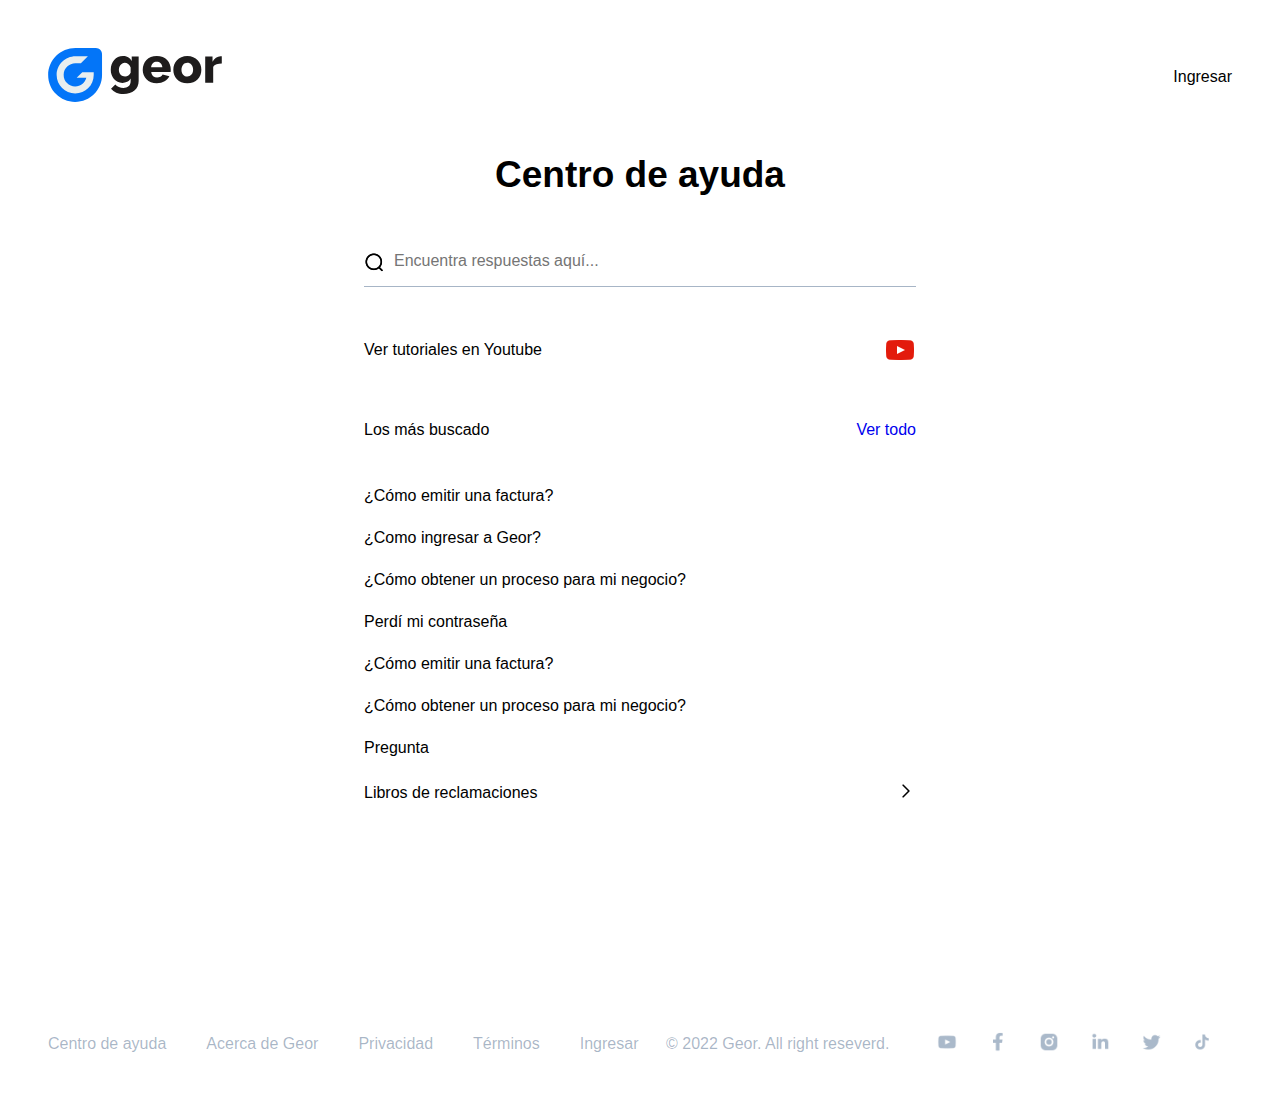
==== pages/centrodeayuda.html @ ee3587a7 "pagina de centro de ayuda" ====
<!DOCTYPE html>
<html lang="es">
<head>
  <meta charset="UTF-8">
  <meta http-equiv="X-UA-Compatible" content="IE=edge">
  <meta name="viewport" content="width=device-width, initial-scale=1.0">
  <title>Centro de ayuda</title>
  <link rel="stylesheet" href="../css/centrodeayuda.css">
</head>
<body>
  <header class="header">
    <div class="contenedor">
      <div class="logo">
        <img src="../assets/img/logo.svg" alt="">
      </div>
      <div class="ingresar">
        <a href="#">Ingresar</a>
      </div>
    </div>
  </header>
  <main class="contenido">
    <h2 class="titulo">Centro de ayuda</h2>
    <div class="busqueda">
      <img src="../assets/icons/Search.png" alt="">
      <input type="text" placeholder="Encuentra respuestas aquí..." id="busqueda">
      <button class="button d-none">x</button>
    </div>
    <div class="video-youtube">
      <a href="#">Ver tutoriales en Youtube</a>
      <img src="../assets/icons/youtube-color.png" alt="">
    </div>
    <div class="mas-buscado">
      <p>Los más buscado</p>
      <a href="#">Ver todo</a>
    </div>
    <div class="opciones">
      <div class="item">
        <a href="#">¿Cómo emitir una factura?</a>
      </div>
      <div class="item">
        <a href="#">¿Como ingresar a Geor?</a>
      </div>
      <div class="item">
        <a href="#">¿Cómo obtener un proceso para mi negocio?</a>
      </div>
      <div class="item">
        <a href="#">Perdí mi contraseña</a>
      </div>
      <div class="item">
        <a href="#">¿Cómo emitir una factura?</a>
      </div>
      <div class="item">
        <a href="#">¿Cómo obtener un proceso para mi negocio?</a>
      </div>
      <div class="item">
        <a href="#">Pregunta</a>
      </div>
    </div>
    <div class="reclamacion">
      <a href="#">Libros de reclamaciones</a>
      <span>
        <img src="../assets/icons/Arrow-Left.png" alt="">
      </span>
    </div>
  </main>
  <footer class="footer">
    <nav class="navegacion">
      <ul>
        <li>
          <a href="#">Centro de ayuda</a>
        </li>
        <li>
          <a href="#">Acerca de Geor</a>
        </li>
        <li>
          <a href="#">Privacidad</a>
        </li>
        <li>
          <a href="#">Términos</a>
        </li>
        <li>
          <a href="#">Ingresar</a>
        </li>
      </ul>
    </nav>
    <p class="copyright">
      © 2022 Geor. All right reseverd.
    </p>
    <nav class="sociales">
      <ul>
        <li>
          <a href="#">
            <img src="../assets/icons/youtube.png" alt="">
          </a>
        </li>
        <li>
          <a href="#">
            <img src="../assets/icons/Facebook.png" alt="">
          </a>
        </li>
        <li>
          <a href="#">
            <img src="../assets/icons/instagram.png" alt="">
          </a>
        </li>
        <li>
          <a href="#">
            <img src="../assets/icons/linkedin.png" alt="">
          </a>
        </li>
        <li>
          <a href="#">
            <img src="../assets/icons/twitter.png" alt="">
          </a>
        </li>
        <li>
          <a href="#">
            <img src="../assets/icons/social.png" alt="">
          </a>
        </li>
      </ul>
    </nav>
  </footer>

  <script src="../js/scripts.js"></script>
</body>
</html>
---- css/centrodeayuda.css ----
:root {
  --Roboto: 'Roboto', sans-serif;
}

html {
  box-sizing: border-box
}

*,*::after,*::before {
  box-sizing: inherit;
  margin: 0;
  padding: 0;
}

body {
  font-family: var(--Roboto);
}

.header {
  width: 100%;
}

.contenedor {
  width: 100%;
  max-width: 1280px;
  margin: 0 auto;
  display: flex;
  justify-content: center;
  margin-top: 42px;
}

.contenedor .ingresar {
  display: none;
}

.contenedor .ingresar a {
  text-decoration: none;
  font-size: 16px;
  font-weight: 400;
  color: #000;
}

.contenido {
  width: 100%;
  max-width: 648px;
  margin: 0 auto;
  padding: 0 16px;
}

.contenido .titulo {
  display: none;
}

.contenido .busqueda {
  position: relative;
}

.contenido .busqueda input{
  margin-top: 40px;
  width: 100%;
  border: none;
  outline: none;
  font-size: 16px;
  border-bottom: 1px solid rgba(3, 44, 91, 0.35);
  padding: 16px 30px;
}

.contenido .busqueda img:nth-child(1){
  content: "";
  width: 20px;
  height: 20px;
  position: absolute;
  top: 56px;
  left: 0;
  background-image: url('../assets/icons/Search.png');
  background-size: contain;
  background-repeat: no-repeat;
  z-index: 1000;
}

.contenido .busqueda .button {
  content: "";
  width: 20px;
  height: 20px;
  right: 0;
  top: 56px;
  position: absolute;
  border: none;
  background-color: transparent;
  font-size: 20px;
  cursor: pointer;
  animation: scale .3s ease;
}

.d-none {
  display: none !important;
}

.contenido .busqueda .button:active {
  transform: scale(0.9);
}

.video-youtube {
  margin-top: 47px;
  display: flex;
  flex-direction: row;
  justify-content: space-between;
  align-items: center;
  margin-bottom: 55px;
}

.video-youtube a {
  text-decoration: none;
  color: #000;
  font-size: 16px;
  font-weight: 400;
}

.video-youtube img {
  width: 32px;
  height: 32px; 
}

.mas-buscado {
  display: flex;
  justify-content: space-between;
  margin-top: 24px;
  margin-bottom: 48px;
}

.mas-buscado p {
  font-style: normal;
  font-weight: 400;
  font-size: 16px;
}

.mas-buscado a {
  text-decoration: none;
}

.opciones {
  margin-top: 24px;
  margin-bottom: 24px;
  display: flex;
  flex-direction: column;
  gap: 24px;
}

.opciones .item a {
  text-decoration: none;
  color: #000;
  font-size: 16px;
  font-weight: 300;
}

.reclamacion {
  display: flex;
  justify-content: space-between;
  align-items: center;
  margin-bottom: 24px;
}

.reclamacion a {
  text-decoration: none;
  color: #000;
  font-size: 16px;
  font-weight: 400;
}

.reclamacion img {
  width: 20px;
  height: 20px;
}

.footer {
  margin-top: 177px;
  display: flex;
  flex-direction: column;
  justify-content: center;
  align-items: center;
}

.footer ul {
  list-style: none;
}

.footer a  {
  text-decoration: none;
}

.footer .navegacion ul {
  display: flex;
  flex-direction: column;
  align-content: center;
  justify-content: center;
  text-align: center;
  gap: 24px;
}

.footer .navegacion a {
  color: rgba(3, 44, 91, 0.35);
  font-size: 16px;
}

.footer .copyright {
  display: none;
}

.footer .sociales {
  margin-top: 50px;
  margin-bottom: 50px;
  padding: 0 20px;
}

.footer .sociales ul {
  display: flex;
  flex-direction: row;
  gap: 28px;
}

.footer .sociales img {
  width: 20px;
}

@media (min-width: 390px) {
  .contenedor {
    margin-top: 72px;
  }
}

@media (min-width: 744px) {
  .contenido {
    padding: 0 48px;
  }
  .footer .navegacion ul {
    flex-direction: row;
    gap: 48px;
  }
  .footer .sociales ul {
    gap: 40px;
  }
}

@media (min-width: 1280px) {
  .contenedor {
    margin-top: 48px;
    padding: 0 48px;
    justify-content: space-between;
    align-items: center;
  }
  .contenedor .ingresar {
    display: block;
  }

  .contenido .titulo {
    display: block;
    text-align: center;
    font-weight: 700;
    font-size: 37px;
    margin-top: 48px;
  }

  .footer {
    flex-direction: row;
    justify-content: space-between;
    padding: 0 48px;
  }

  .footer .copyright {
    display: block;
    font-size: 16px;
    font-weight: 400;
    text-align: center;
    color: rgba(3, 44, 91, 0.35);
  }

  .footer .navegacion ul {
    gap: 40px;
  }
  .footer .sociales ul {
    gap: 31px;
  }
}
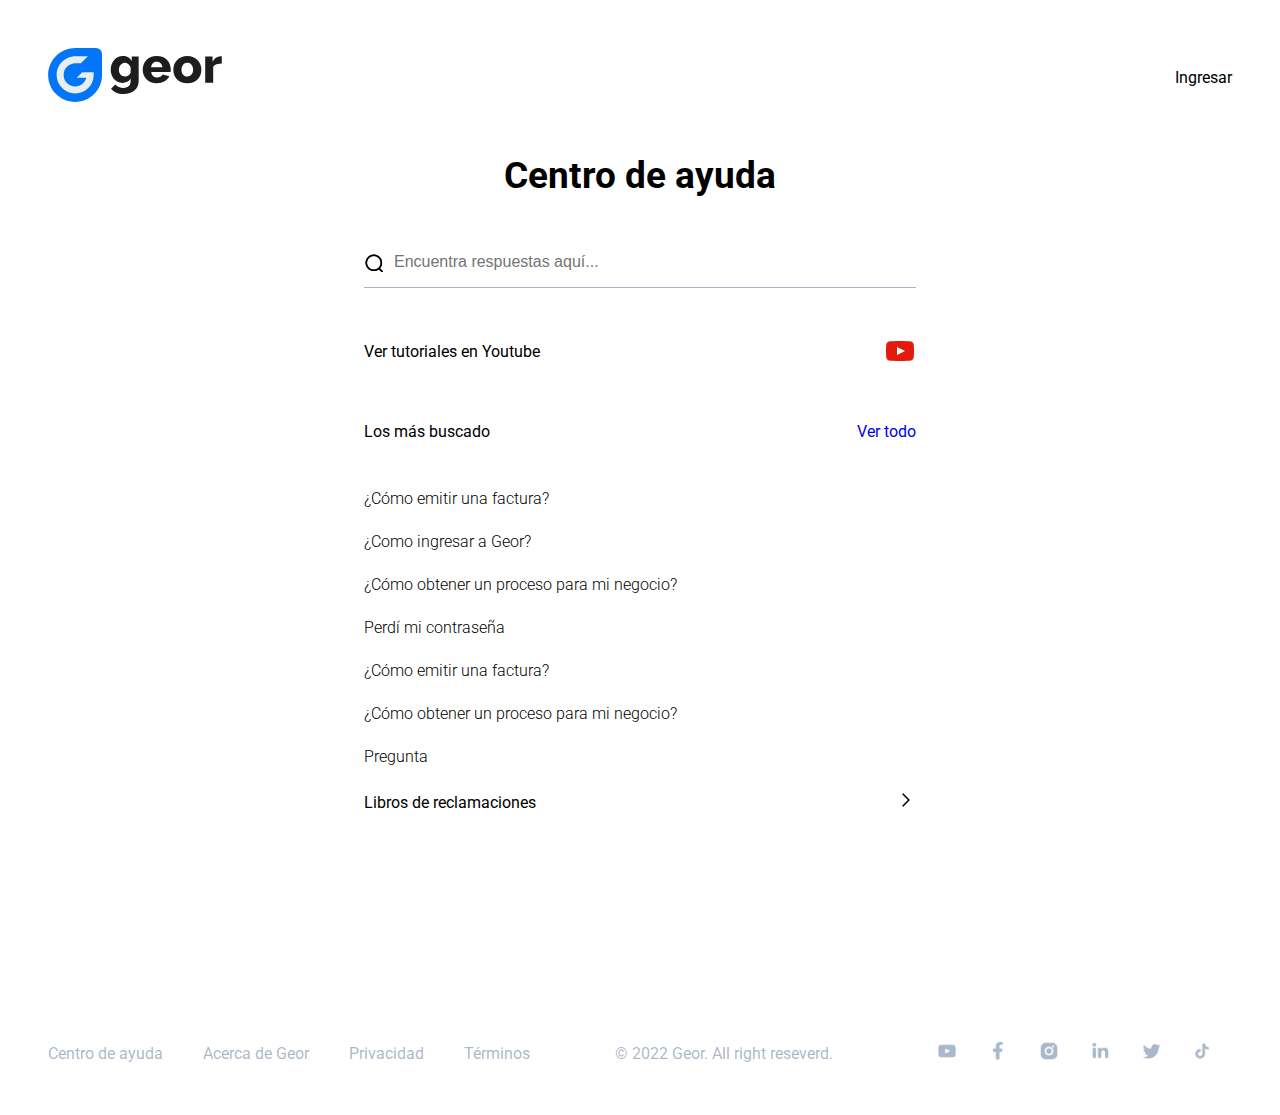
==== commit c7c6eea1: "pagina de acerca de geor" ====
--- a/pages/centrodeayuda.html
+++ b/pages/centrodeayuda.html
@@ -5,7 +5,11 @@
   <meta http-equiv="X-UA-Compatible" content="IE=edge">
   <meta name="viewport" content="width=device-width, initial-scale=1.0">
   <title>Centro de ayuda</title>
-  <link rel="stylesheet" href="../css/centrodeayuda.css">
+  <link rel="preconnect" href="https://fonts.googleapis.com">
+  <link rel="preconnect" href="https://fonts.gstatic.com" crossorigin>
+  <link href="https://fonts.googleapis.com/css2?family=Roboto:ital,wght@0,100;0,300;0,400;0,500;0,700;0,900;1,100;1,300;1,400;1,500;1,700;1,900&display=swap" rel="stylesheet">
+
+  <link rel="stylesheet" href="../css/centroayuda.css">
 </head>
 <body>
   <header class="header">
@@ -67,10 +71,10 @@
     <nav class="navegacion">
       <ul>
         <li>
-          <a href="#">Centro de ayuda</a>
+          <a href="centrodeayuda.html">Centro de ayuda</a>
         </li>
         <li>
-          <a href="#">Acerca de Geor</a>
+          <a href="acercadegeor.html">Acerca de Geor</a>
         </li>
         <li>
           <a href="#">Privacidad</a>
@@ -78,7 +82,7 @@
         <li>
           <a href="#">Términos</a>
         </li>
-        <li>
+        <li class="ingreso-ul">
           <a href="#">Ingresar</a>
         </li>
       </ul>
--- a/css/centroayuda.css
+++ b/css/centroayuda.css
@@ -0,0 +1,348 @@
+:root {
+  --Roboto: "Roboto", sans-serif;
+}
+
+html {
+  -webkit-box-sizing: border-box;
+          box-sizing: border-box;
+}
+
+*, *::after, *::before {
+  -webkit-box-sizing: inherit;
+          box-sizing: inherit;
+  margin: 0;
+  padding: 0;
+}
+
+body {
+  font-family: var(--Roboto);
+}
+
+.header {
+  width: 100%;
+}
+
+.contenedor {
+  width: 100%;
+  max-width: 1280px;
+  margin: 0 auto;
+  display: -webkit-box;
+  display: -ms-flexbox;
+  display: flex;
+  -webkit-box-pack: center;
+      -ms-flex-pack: center;
+          justify-content: center;
+  margin-top: 42px;
+}
+
+.contenedor .ingresar {
+  display: none;
+}
+
+.contenedor .ingresar a {
+  text-decoration: none;
+  font-size: 16px;
+  font-weight: 400;
+  color: #000;
+}
+
+.contenido {
+  width: 100%;
+  max-width: 648px;
+  margin: 0 auto;
+  padding: 0 16px;
+}
+
+.contenido .titulo {
+  display: none;
+}
+
+.contenido .busqueda {
+  position: relative;
+}
+
+.contenido .busqueda input {
+  margin-top: 40px;
+  width: 100%;
+  border: none;
+  outline: none;
+  font-size: 16px;
+  border-bottom: 1px solid rgba(3, 44, 91, 0.35);
+  padding: 16px 30px;
+}
+
+.contenido .busqueda img:nth-child(1) {
+  content: "";
+  width: 20px;
+  height: 20px;
+  position: absolute;
+  top: 56px;
+  left: 0;
+  background-image: url("../assets/icons/Search.png");
+  background-size: contain;
+  background-repeat: no-repeat;
+  z-index: 1000;
+}
+
+.contenido .busqueda .button {
+  content: "";
+  width: 20px;
+  height: 20px;
+  right: 0;
+  top: 56px;
+  position: absolute;
+  border: none;
+  background-color: transparent;
+  font-size: 20px;
+  cursor: pointer;
+  -webkit-animation: scale 0.3s ease;
+          animation: scale 0.3s ease;
+}
+
+.d-none {
+  display: none !important;
+}
+
+.contenido .busqueda .button:active {
+  -webkit-transform: scale(0.9);
+          transform: scale(0.9);
+}
+
+.video-youtube {
+  margin-top: 47px;
+  display: -webkit-box;
+  display: -ms-flexbox;
+  display: flex;
+  -webkit-box-orient: horizontal;
+  -webkit-box-direction: normal;
+      -ms-flex-direction: row;
+          flex-direction: row;
+  -webkit-box-pack: justify;
+      -ms-flex-pack: justify;
+          justify-content: space-between;
+  -webkit-box-align: center;
+      -ms-flex-align: center;
+          align-items: center;
+  margin-bottom: 55px;
+}
+
+.video-youtube a {
+  text-decoration: none;
+  color: #000;
+  font-size: 16px;
+  font-weight: 400;
+}
+
+.video-youtube img {
+  width: 32px;
+  height: 32px;
+}
+
+.mas-buscado {
+  display: -webkit-box;
+  display: -ms-flexbox;
+  display: flex;
+  -webkit-box-pack: justify;
+      -ms-flex-pack: justify;
+          justify-content: space-between;
+  margin-top: 24px;
+  margin-bottom: 48px;
+}
+
+.mas-buscado p {
+  font-style: normal;
+  font-weight: 400;
+  font-size: 16px;
+}
+
+.mas-buscado a {
+  text-decoration: none;
+}
+
+.opciones {
+  margin-top: 24px;
+  margin-bottom: 24px;
+  display: -webkit-box;
+  display: -ms-flexbox;
+  display: flex;
+  -webkit-box-orient: vertical;
+  -webkit-box-direction: normal;
+      -ms-flex-direction: column;
+          flex-direction: column;
+  gap: 24px;
+}
+
+.opciones .item a {
+  text-decoration: none;
+  color: #000;
+  font-size: 16px;
+  font-weight: 300;
+}
+
+.reclamacion {
+  display: -webkit-box;
+  display: -ms-flexbox;
+  display: flex;
+  -webkit-box-pack: justify;
+      -ms-flex-pack: justify;
+          justify-content: space-between;
+  -webkit-box-align: center;
+      -ms-flex-align: center;
+          align-items: center;
+  margin-bottom: 24px;
+}
+
+.reclamacion a {
+  text-decoration: none;
+  color: #000;
+  font-size: 16px;
+  font-weight: 400;
+}
+
+.reclamacion img {
+  width: 20px;
+  height: 20px;
+}
+
+.footer {
+  margin-top: 177px;
+  display: -webkit-box;
+  display: -ms-flexbox;
+  display: flex;
+  -webkit-box-orient: vertical;
+  -webkit-box-direction: normal;
+      -ms-flex-direction: column;
+          flex-direction: column;
+  -webkit-box-pack: center;
+      -ms-flex-pack: center;
+          justify-content: center;
+  -webkit-box-align: center;
+      -ms-flex-align: center;
+          align-items: center;
+}
+
+.footer ul {
+  list-style: none;
+}
+
+.footer a {
+  text-decoration: none;
+}
+
+.footer .navegacion ul {
+  display: -webkit-box;
+  display: -ms-flexbox;
+  display: flex;
+  -webkit-box-orient: vertical;
+  -webkit-box-direction: normal;
+      -ms-flex-direction: column;
+          flex-direction: column;
+  -ms-flex-line-pack: center;
+      align-content: center;
+  -webkit-box-pack: center;
+      -ms-flex-pack: center;
+          justify-content: center;
+  text-align: center;
+  gap: 24px;
+}
+
+.footer .navegacion a {
+  color: rgba(3, 44, 91, 0.35);
+  font-size: 16px;
+}
+
+.footer .copyright {
+  display: none;
+}
+
+.footer .sociales {
+  margin-top: 50px;
+  margin-bottom: 50px;
+  padding: 0 20px;
+}
+
+.footer .sociales ul {
+  display: -webkit-box;
+  display: -ms-flexbox;
+  display: flex;
+  -webkit-box-orient: horizontal;
+  -webkit-box-direction: normal;
+      -ms-flex-direction: row;
+          flex-direction: row;
+  gap: 28px;
+}
+
+.footer .sociales img {
+  width: 20px;
+}
+
+@media (min-width: 390px) {
+  .contenedor {
+    margin-top: 72px;
+  }
+}
+@media (min-width: 744px) {
+  .contenido {
+    padding: 0 48px;
+  }
+  .footer .navegacion ul {
+    -webkit-box-orient: horizontal;
+    -webkit-box-direction: normal;
+        -ms-flex-direction: row;
+            flex-direction: row;
+    gap: 48px;
+  }
+  .footer .sociales ul {
+    gap: 40px;
+  }
+}
+@media (min-width: 1280px) {
+  .contenedor {
+    margin-top: 48px;
+    padding: 0 48px;
+    -webkit-box-pack: justify;
+        -ms-flex-pack: justify;
+            justify-content: space-between;
+    -webkit-box-align: center;
+        -ms-flex-align: center;
+            align-items: center;
+  }
+  .contenedor .ingresar {
+    display: block;
+  }
+  .contenido .titulo {
+    display: block;
+    text-align: center;
+    font-weight: 700;
+    font-size: 37px;
+    margin-top: 48px;
+  }
+  .footer {
+    -webkit-box-orient: horizontal;
+    -webkit-box-direction: normal;
+        -ms-flex-direction: row;
+            flex-direction: row;
+    -webkit-box-pack: justify;
+        -ms-flex-pack: justify;
+            justify-content: space-between;
+    padding: 0 48px;
+  }
+  .footer .copyright {
+    display: block;
+    font-size: 16px;
+    font-weight: 400;
+    text-align: center;
+    color: rgba(3, 44, 91, 0.35);
+  }
+  .footer .navegacion ul {
+    gap: 40px;
+  }
+  .footer .sociales ul {
+    gap: 31px;
+  }
+}
+@media (min-width: 1280px) {
+  .ingreso-ul {
+    display: none;
+  }
+}/*# sourceMappingURL=centroayuda.css.map */